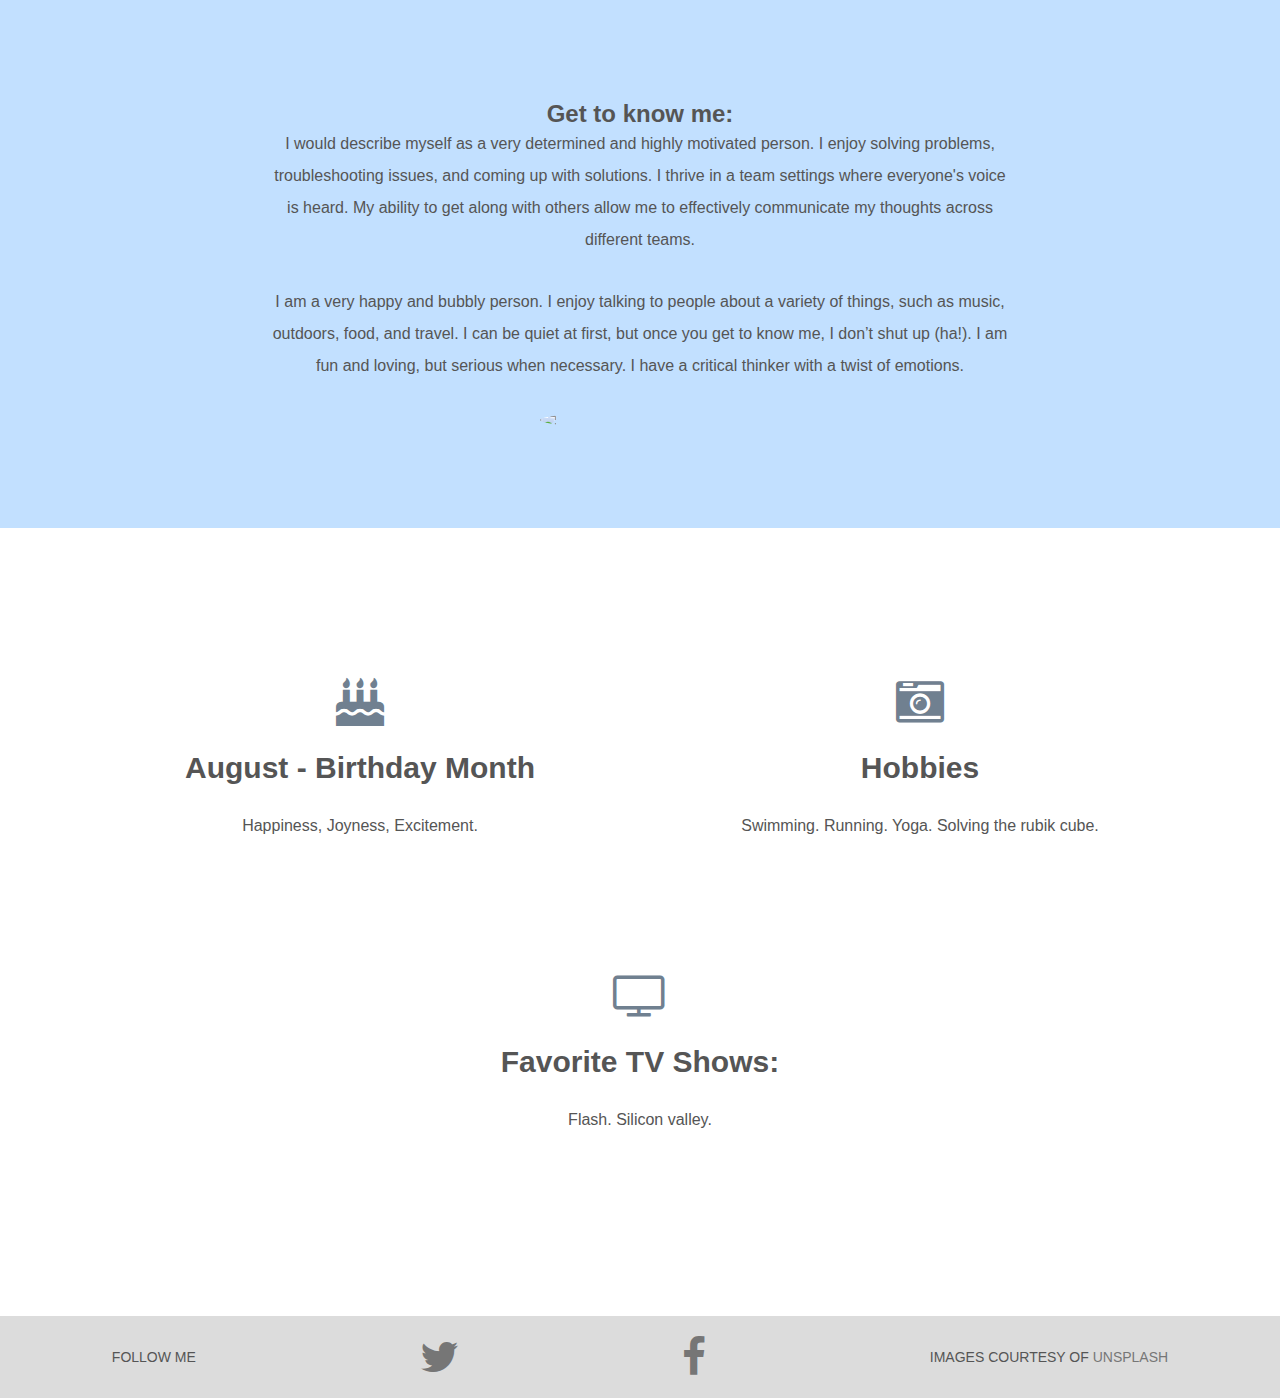
==== profile.html @ 351ebd31 "Porfolio" ====
<!DOCTYPE html>
<html>
<head>
    <meta charset="utf-8">
    <meta name="viewport" content="width=device-width, initial-scale=1">
    <title>Profile</title>
    <link rel="stylesheet" href="https://maxcdn.bootstrapcdn.com/font-awesome/4.7.0/css/font-awesome.min.css">
    <link rel="stylesheet" href="main.css">
</head>
<body>

  <!-- A navigation bar with 3 links: Home -> profile.html, Profile -> profile.html, Gallery -> gallery.html -->
  <!-- Header -->
  <header>
    <h1>Profile</h1>
    <nav>
      <li><a href="profile.html">Home</a></li>
      <li><a href="profile.html">Profile</a></li>
      <li><a href="gallery.html">Gallery</a></li>
    </nav>
  </header>

  <!-- Two short paragraphs describing yourself -->
  <section class="Description">
    <h2 class="title">Get to know me:</h2>
    <p> I would describe myself as a very determined and highly motivated person. I enjoy solving problems, troubleshooting issues,
          and coming up with solutions. I thrive in a team settings where everyone's voice is heard. My ability to get along with others allow
          me to effectively communicate my thoughts across different teams.</p>

    <p>  I am a very happy and bubbly person. I enjoy talking to people about a variety of things, such as music, outdoors, food, and travel.
          I can be quiet at first, but once you get to know me, I don’t shut up (ha!). I am fun and loving, but serious when necessary.
          I have a critical thinker with a twist of emotions. </p>
    <!-- A picture of yourself -->
    <img src="../images/profile.jpg">
  </section>

  <!-- A unordered list where you identify your: Birthday, Hobbies, Favorite TV Shows -->

  <section class="hobbies">
    <ul class="grid">
      <li>
        <i class="fa fa-birthday-cake fa-3x"></i>
        <h3>August - Birthday Month</h3>
        <p>Happiness, Joyness, Excitement.</p>
      </li>
      <li>
        <i class="fa fa-camera-retro fa-3x"></i>
        <h3>Hobbies</h3>
        <p>Swimming. Running. Yoga. Solving the rubik cube.</p>
      </li>
      <li>
        <i class="fa fa-television fa-3x"></i>
        <h3>Favorite TV Shows:</h3>
        <p>Flash. Silicon valley.</p>
      </li>
    </ul>
  </section>

  <!-- A footer area with links to social media accounts that you have Twitter -> twitter profile, Facebook -> facebook profile -->

  <footer>
    <p> Follow me </p>
    <p><a href="https://twitter.com/nnbenavides23"><i class="fa fa-twitter fa-3x" aria-hidden="true"></i></a></p>
    <p><a href="https://www.facebook.com/noly.franco"><i class="fa fa-facebook fa-3x" aria-hidden="true"></i></a></p>
    <p>Images courtesy of <a href="http://unsplash.com">unsplash</a></p>
  </footer>

</body>
</html>
---- main.css ----
/* no sign mean is a element or tag like h1 h2 or p
a . is a class attribute
# is for an Id attribute
*/


/*General Styles*/

/* 1. A title using an h1 */


h1 { text-align: center;}

* {
    margin: 0;
    padding: 0;
    box-sizing: border-box;
}

html {
    font:normal 16px sans-serif;
    color: #555;
}

ul, nav {
    list-style: none;
}

a {
    text-decoration: none;
    opacity: 0.75;
    color: #555;
}

a:hover{
    opacity: 1;
}

/* Profile Image*/
img {
    display: block;
    margin: center;
    border-radius: 50%;
    width: 200px;
}


section {
    display: flex;
    flex-direction: column;
    align-items: center;
    padding: 100px 80px;
}

section:not(.nav):nth-child(even) {
    background-color: #c2e0ff;
}

.grid {
    width: 100%;
    display: flex;
    flex-wrap: wrap;
    justify-content: center;
}

section h3 .title {
    text-transform: capitalize;
    font: bold 32px "Open Sans", sans-serif;
    margin-bottom: 20px;
    text-align: center;
}

section p {
    max-width: 775px;
    line-height: 2;
    padding: 0 20px;
    margin-bottom: 30px;
    text-align: center;
}

/* Header Style*/

@media (max-width: 1100px) {
    section {
        padding: 100px 20px;
    }
}

header {
    position: absolute;
    width: 100%;
    display: flex;
    justify-content: space-between;
    align-items: center;
    padding: 35px 100px 0;
    animation: 1s fadein 1 forwards;
    opacity: 0;
    color: #bf4080;
}

@keyframes fadein {
    100% {
        opacity: 1;
    }
}

header h1 {
    font-family: "Quicksand", sans-serif;
}

header nav {
    display: flex;
    margin-right: -15px;
}
header nav li {
    margin: 0 15px;
}

@media (max-width: 800px) {
    header {
        padding: 20px 50px;
        flex-direction: column;
    }

    header h1 {
        margin-bottom: 15px;
    }
}


/* Photos Section*/

.photos .grid li {
    height: 450px;
    padding: 5px;
    background-clip: content-box;
    background-size: cover;
    background-position: center;
}

.photos .grid li.small {
    flex-basis: 30%;
}
.photos .grid li.large {
    flex-basis: 70%;
}


@media (max-width: 1100px) {
    .photos .grid li.small,
    .photos .grid li.large {
        flex-basis: 50%;
    }
}


@media (max-width: 750px) {
    .photos .grid li.small,
    .photos .grid li.large {
        flex-basis: 100%;
    }
}



/* Hobbies Section*/

.hobbies .grid li {
    padding: 50px;
    flex-basis: 50%;
    text-align: center;
}

.hobbies .grid li i {
    color: #708090;
}

.hobbies .grid li h3 {
    font-size: 30px;
    margin: 25px 0;
}
@media (max-width: 800px){
    .hobbies .grid li {
        flex-basis: 100%;
        padding: 20px;

    }
}

/* Description */
.description .p {
    font-size: 22px;
    font-weight: 300;
    line-height: 1.5;
    margin: 40px 0 25px;
}

@media (max-width: 800px){
    .description .p {
        font-size: 22px;
        font-weight: 300;
        line-height: 1.5;
        margin: 40px 0 25px;
    }
    description .author {
        font-size: 14px;
    }
}

/*Footer Section*/

footer {
    display: flex;
    align-items: center;
    justify-content: space-around;
    background-color: #DCDCDC;
    color: #555;
    padding: 20px 0;
}

 footer ul {
     display: flex;
}

 footer ul li {
    margin-left: 16px;
}

 footer p {
     text-transform: uppercase;
     font-size: 14px;
     opacity: 1;
     align-self: center;
 }

 @media (max-width: 1100px) {
     footer {
         flex-direction: column;
     }

     footer p {
         text-align: center;
         margin-bottom: 20px;
     }

     footer ul li {
         margin: 0 8px;
     }
 }
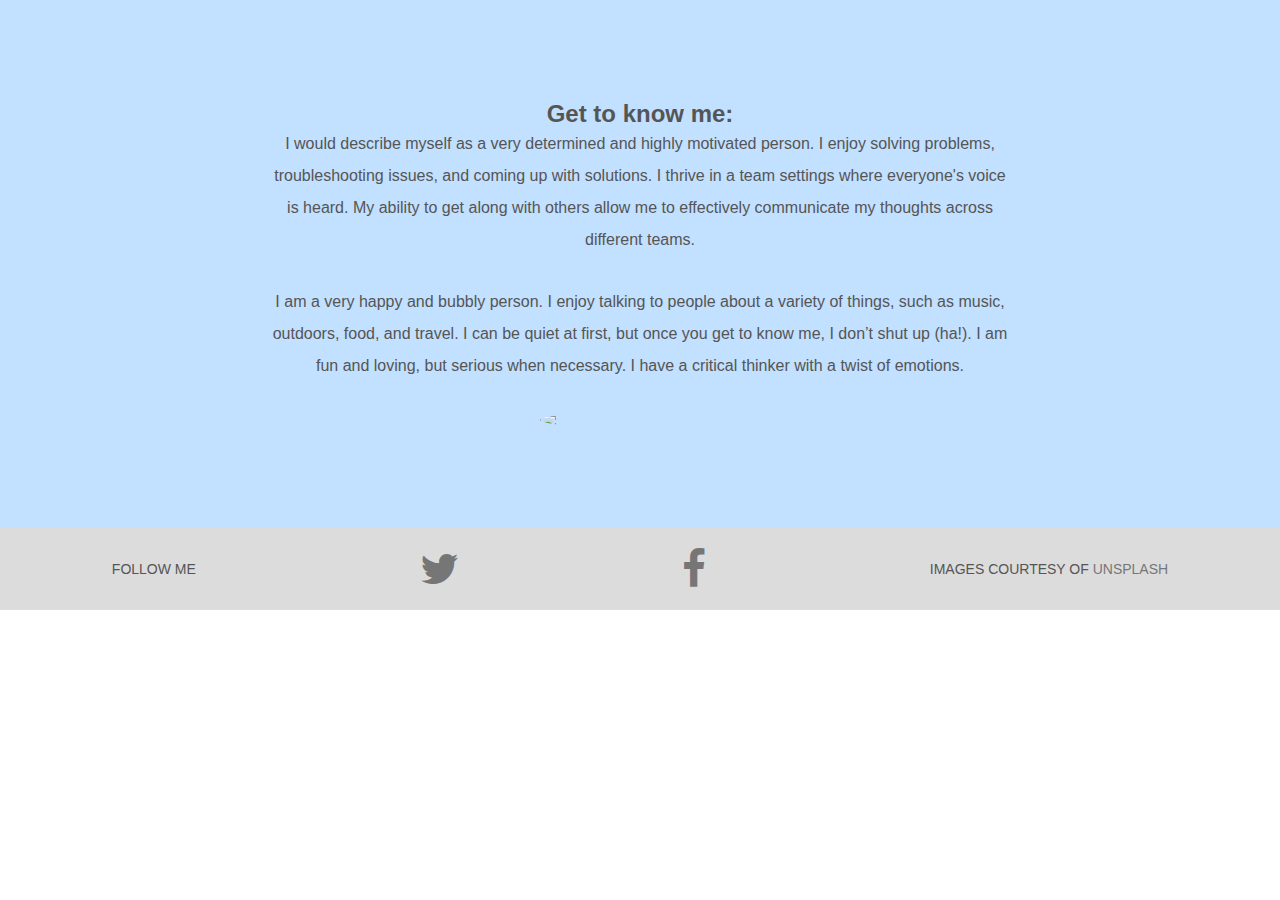
==== commit ee1450c2: "delete a section" ====
--- a/profile.html
+++ b/profile.html
@@ -34,28 +34,7 @@
     <img src="../images/profile.jpg">
   </section>
 
-  <!-- A unordered list where you identify your: Birthday, Hobbies, Favorite TV Shows -->
-
-  <section class="hobbies">
-    <ul class="grid">
-      <li>
-        <i class="fa fa-birthday-cake fa-3x"></i>
-        <h3>August - Birthday Month</h3>
-        <p>Happiness, Joyness, Excitement.</p>
-      </li>
-      <li>
-        <i class="fa fa-camera-retro fa-3x"></i>
-        <h3>Hobbies</h3>
-        <p>Swimming. Running. Yoga. Solving the rubik cube.</p>
-      </li>
-      <li>
-        <i class="fa fa-television fa-3x"></i>
-        <h3>Favorite TV Shows:</h3>
-        <p>Flash. Silicon valley.</p>
-      </li>
-    </ul>
-  </section>
-
+  
   <!-- A footer area with links to social media accounts that you have Twitter -> twitter profile, Facebook -> facebook profile -->
 
   <footer>
